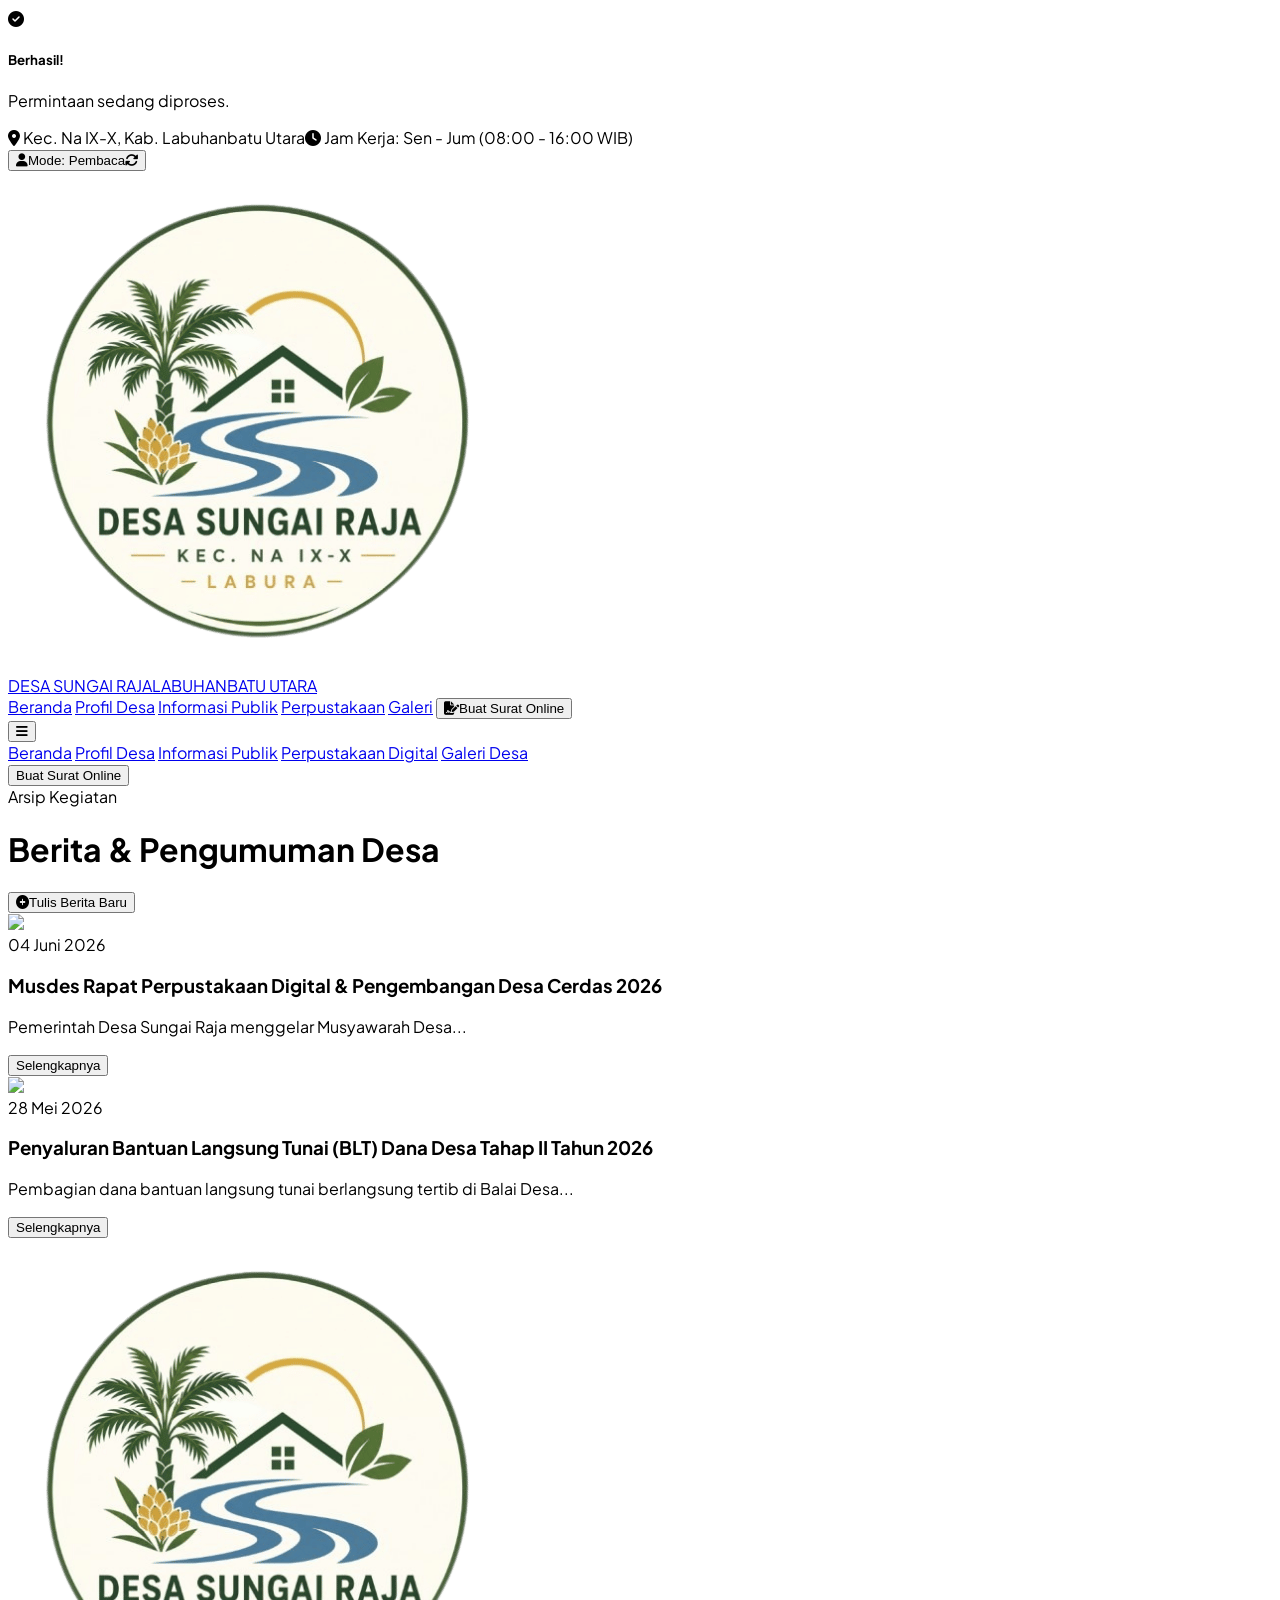
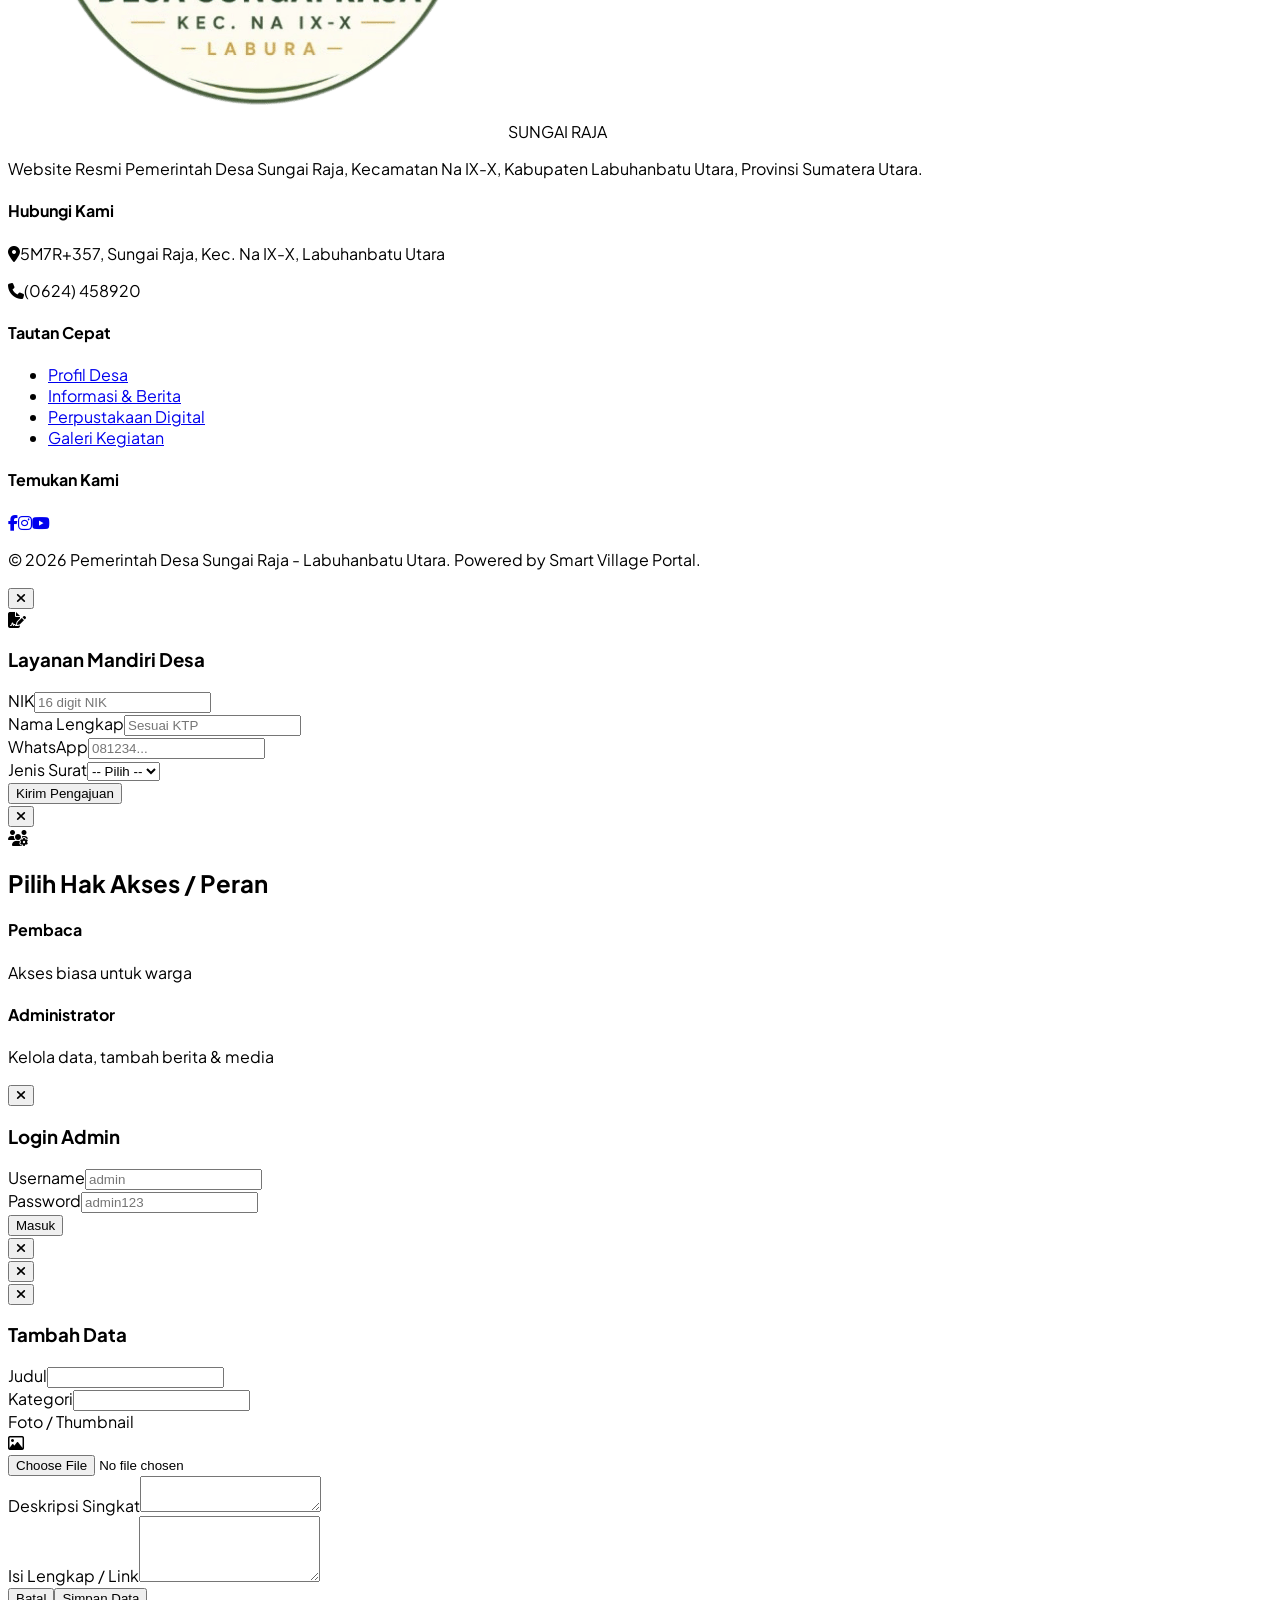
==== berita.html @ fbd41e52 "Add files via upload Upload website versi 1" ====
<!DOCTYPE html>
<html lang="id" class="scroll-smooth">
<head>
    <meta charset="UTF-8">
    <meta name="viewport" content="width=device-width, initial-scale=1.0">
    <title>Website Resmi Desa Sungai Raja - Beranda</title>
    <link rel="icon" type="image/png" href="img/logo_sungairaja.png">
    <script src="https://cdn.tailwindcss.com"></script>
    <script>
        tailwind.config = { theme: { extend: { colors: { primary: '#1E40AF', secondary: '#0D9488', accent: '#F59E0B' } } } }
    </script>
    <link rel="stylesheet" href="https://cdnjs.cloudflare.com/ajax/libs/font-awesome/6.4.0/css/all.min.css">
    <link rel="stylesheet" href="css/style.css">
</head>
<body class="bg-gray-50 text-gray-800 relative min-h-screen flex flex-col justify-between">

    <div id="toast" class="fixed bottom-5 right-5 z-50 hidden bg-gray-900 text-white px-6 py-4 rounded-xl shadow-2xl flex items-center space-x-3 border-l-4 border-accent transition-all duration-300">
        <i class="fa-solid fa-circle-check text-green-400 text-xl"></i>
        <div><h5 class="font-bold text-sm" id="toast-title">Berhasil!</h5><p class="text-xs text-gray-300" id="toast-msg">Permintaan sedang diproses.</p></div>
    </div>

    <div class="bg-primary text-white text-xs py-2 px-4 sticky top-0 z-50">
        <div class="max-w-7xl mx-auto flex justify-between items-center">
            <div class="flex items-center space-x-4"><span><i class="fa-solid fa-location-dot mr-1"></i> Kec. Na IX-X, Kab. Labuhanbatu Utara</span><span class="hidden sm:inline"><i class="fa-solid fa-clock mr-1"></i> Jam Kerja: Sen - Jum (08:00 - 16:00 WIB)</span></div>
            <div class="flex items-center space-x-4"><button onclick="openModal('modal-role-select')" id="role-badge" class="bg-blue-800 hover:bg-blue-700 text-amber-300 border border-blue-600 px-3 py-1 rounded-full font-bold transition flex items-center space-x-1.5 shadow"><i class="fa-solid fa-user text-xs"></i><span id="role-badge-text">Mode: Pembaca</span><i class="fa-solid fa-rotate text-[10px] ml-1 opacity-70"></i></button></div>
        </div>
    </div>

    <nav class="bg-white shadow-md sticky top-9 z-40">
        <div class="max-w-7xl mx-auto px-4 sm:px-6 lg:px-8">
            <div class="flex justify-between h-20">
                <a href="index.html" class="flex items-center space-x-3">
                    <img src="img/logo_sungairaja.png" alt="Logo Desa" class="w-12 h-12 object-contain">
                    <div><span class="block font-bold text-lg text-primary leading-tight">DESA SUNGAI RAJA</span><span class="text-xs text-gray-500 font-semibold tracking-wider">LABUHANBATU UTARA</span></div>
                </a>
                <div class="hidden lg:flex items-center space-x-6 text-sm font-medium text-gray-700">
                    <a href="index.html" class="nav-link hover:text-primary transition py-2">Beranda</a>
                    <a href="profil.html" class="nav-link hover:text-primary transition py-2">Profil Desa</a>
                    <a href="berita.html" class="nav-link hover:text-primary transition py-2">Informasi Publik</a>
                    <a href="perpustakaan.html" class="nav-link hover:text-primary transition py-2">Perpustakaan</a>
                    <a href="galeri.html" class="nav-link hover:text-primary transition py-2">Galeri</a>
                    <button onclick="openModal('modal-layanan')" class="bg-primary hover:bg-blue-800 text-white px-5 py-2.5 rounded-full shadow transition flex items-center space-x-2 font-semibold"><i class="fa-solid fa-file-signature"></i><span>Buat Surat Online</span></button>
                </div>
                <div class="lg:hidden flex items-center"><button id="mobile-menu-btn" class="text-gray-600 hover:text-primary focus:outline-none text-2xl"><i class="fa-solid fa-bars"></i></button></div>
            </div>
        </div>
        <div id="mobile-menu" class="hidden lg:hidden bg-white border-t px-4 pt-2 pb-6 space-y-3 shadow-lg">
            <a href="index.html" class="block w-full text-left py-2 text-gray-700 font-medium border-b">Beranda</a>
            <a href="profil.html" class="block w-full text-left py-2 text-gray-700 font-medium border-b">Profil Desa</a>
            <a href="berita.html" class="block w-full text-left py-2 text-gray-700 font-medium border-b">Informasi Publik</a>
            <a href="perpustakaan.html" class="block w-full text-left py-2 text-gray-700 font-medium border-b">Perpustakaan Digital</a>
            <a href="galeri.html" class="block w-full text-left py-2 text-gray-700 font-medium border-b">Galeri Desa</a>
            <div class="pt-2"><button onclick="openModal('modal-layanan'); closeMobileMenu();" class="w-full bg-primary text-white py-2.5 rounded-xl font-semibold text-xs">Buat Surat Online</button></div>
        </div>
    </nav>

    <main class="flex-grow py-12 max-w-7xl mx-auto px-4 sm:px-6 lg:px-8">
        <div class="flex justify-between items-end mb-10 border-b pb-6">
            <div><span class="text-primary font-semibold text-sm uppercase">Arsip Kegiatan</span><h1 class="text-4xl font-extrabold mt-1">Berita & Pengumuman Desa</h1></div>
            <div id="admin-add-news-btn" class="hidden"><button onclick="openCRUDModal('berita')" class="bg-green-600 text-white font-bold px-6 py-3 rounded-xl shadow-lg flex items-center space-x-2 text-sm animate-bounce"><i class="fa-solid fa-circle-plus text-lg"></i><span>Tulis Berita Baru</span></button></div>
        </div>
        <div class="grid grid-cols-1 md:grid-cols-3 gap-8" id="full-news-container"></div>
    </main>

    <footer class="bg-gray-900 text-white pt-16 pb-12 border-t border-gray-800 mt-16">
        <div class="max-w-7xl mx-auto px-4 sm:px-6 lg:px-8">
            <div class="grid grid-cols-1 md:grid-cols-4 gap-10 mb-12">
                <div class="md:col-span-1 space-y-4"><div class="flex items-center space-x-3"><img src="img/logo_sungairaja.png" alt="Logo Desa" class="w-10 h-10 object-contain"><span class="font-extrabold text-xl tracking-wide">SUNGAI RAJA</span></div><p class="text-gray-400 text-xs leading-relaxed">Website Resmi Pemerintah Desa Sungai Raja, Kecamatan Na IX-X, Kabupaten Labuhanbatu Utara, Provinsi Sumatera Utara.</p></div>
                <div class="space-y-3"><h4 class="font-bold text-sm tracking-wider uppercase text-accent border-l-2 border-accent pl-2">Hubungi Kami</h4><p class="text-xs text-gray-400"><i class="fa-solid fa-map-marker-alt text-primary mr-2"></i>5M7R+357, Sungai Raja, Kec. Na IX-X, Labuhanbatu Utara</p><p class="text-xs text-gray-400"><i class="fa-solid fa-phone text-primary mr-2"></i>(0624) 458920</p></div>
                <div class="space-y-3"><h4 class="font-bold text-sm tracking-wider uppercase text-accent border-l-2 border-accent pl-2">Tautan Cepat</h4><ul class="text-xs text-gray-400 space-y-2"><li><a href="profil.html">Profil Desa</a></li><li><a href="berita.html">Informasi & Berita</a></li><li><a href="perpustakaan.html">Perpustakaan Digital</a></li><li><a href="galeri.html">Galeri Kegiatan</a></li></ul></div>
                <div class="space-y-3"><h4 class="font-bold text-sm tracking-wider uppercase text-accent border-l-2 border-accent pl-2">Temukan Kami</h4><div class="flex space-x-3 text-lg"><a href="#" class="w-9 h-9 bg-gray-800 hover:bg-blue-600 rounded-full flex items-center justify-center transition"><i class="fa-brands fa-facebook-f"></i></a><a href="#" class="w-9 h-9 bg-gray-800 hover:bg-pink-600 rounded-full flex items-center justify-center transition"><i class="fa-brands fa-instagram"></i></a><a href="#" class="w-9 h-9 bg-gray-800 hover:bg-red-600 rounded-full flex items-center justify-center transition"><i class="fa-brands fa-youtube"></i></a></div></div>
            </div>
            <div class="pt-8 border-t border-gray-800 text-center text-xs text-gray-500"><p>© 2026 Pemerintah Desa Sungai Raja - Labuhanbatu Utara. Powered by Smart Village Portal.</p></div>
        </div>
    </footer>

    <div id="modal-layanan" class="fixed inset-0 bg-black/60 z-50 hidden flex items-center justify-center p-4 backdrop-blur-sm">
        <div class="bg-white rounded-3xl max-w-lg w-full p-6 sm:p-8 shadow-2xl relative modal-enter">
            <button onclick="closeModal('modal-layanan')" class="absolute top-5 right-5 text-gray-400 hover:text-gray-600 text-xl"><i class="fa-solid fa-times"></i></button>
            <div class="flex items-center space-x-3 text-primary mb-4"><i class="fa-solid fa-file-signature text-2xl"></i><h3 class="font-bold text-xl text-gray-900">Layanan Mandiri Desa</h3></div>
            <form onsubmit="submitLayanan(event)" class="space-y-4 text-sm">
                <div><label class="block font-semibold text-gray-700 mb-1">NIK</label><input type="number" required placeholder="16 digit NIK" class="w-full px-4 py-2 border rounded-xl"></div>
                <div><label class="block font-semibold text-gray-700 mb-1">Nama Lengkap</label><input type="text" required placeholder="Sesuai KTP" class="w-full px-4 py-2 border rounded-xl"></div>
                <div><label class="block font-semibold text-gray-700 mb-1">WhatsApp</label><input type="tel" required placeholder="081234..." class="w-full px-4 py-2 border rounded-xl"></div>
                <div><label class="block font-semibold text-gray-700 mb-1">Jenis Surat</label><select required class="w-full px-4 py-2 border rounded-xl"><option value="">-- Pilih --</option><option value="Domisili">Domisili</option><option value="SKTM">SKTM</option><option value="SKU">SKU</option></select></div>
                <button type="submit" class="w-full bg-primary text-white font-bold py-3 rounded-xl shadow-lg mt-2">Kirim Pengajuan</button>
            </form>
        </div>
    </div>

    <div id="modal-role-select" class="fixed inset-0 bg-blue-950/80 z-50 hidden flex items-center justify-center p-4 backdrop-blur-md">
        <div class="bg-white rounded-3xl max-w-xl w-full p-8 shadow-2xl relative modal-enter text-center border-t-8 border-primary">
            <button onclick="closeModal('modal-role-select')" class="absolute top-5 right-5 text-gray-400 text-xl"><i class="fa-solid fa-times"></i></button>
            <div class="w-16 h-16 bg-blue-50 rounded-full flex items-center justify-center mx-auto mb-4 text-primary text-3xl"><i class="fa-solid fa-users-gear"></i></div>
            <h2 class="text-2xl font-extrabold text-gray-900 mb-2">Pilih Hak Akses / Peran</h2>
            <div class="grid grid-cols-1 sm:grid-cols-2 gap-4 text-left mt-6">
                <div onclick="selectRole('pembaca')" class="border-2 p-5 rounded-2xl cursor-pointer hover:border-primary hover:bg-blue-50 transition"><h4 class="font-bold text-gray-800">Pembaca</h4><p class="text-xs text-gray-500 mt-1">Akses biasa untuk warga</p></div>
                <div onclick="selectRole('admin')" class="border-2 p-5 rounded-2xl cursor-pointer hover:border-primary hover:bg-blue-50 transition"><h4 class="font-bold text-gray-800">Administrator</h4><p class="text-xs text-gray-500 mt-1">Kelola data, tambah berita & media</p></div>
            </div>
        </div>
    </div>

    <div id="modal-admin-login" class="fixed inset-0 bg-black/70 z-50 hidden flex items-center justify-center p-4 backdrop-blur-sm">
        <div class="bg-white rounded-3xl max-w-md w-full p-8 shadow-2xl relative modal-enter">
            <button onclick="closeModal('modal-admin-login')" class="absolute top-5 right-5 text-gray-400 text-xl"><i class="fa-solid fa-times"></i></button>
            <h3 class="font-extrabold text-2xl text-center mb-6">Login Admin</h3>
            <form onsubmit="handleAdminLogin(event)" class="space-y-4 text-sm">
                <div><label class="block font-semibold mb-1">Username</label><input type="text" id="admin-user" required placeholder="admin" class="w-full px-4 py-2.5 border rounded-xl"></div>
                <div><label class="block font-semibold mb-1">Password</label><input type="password" id="admin-pass" required placeholder="admin123" class="w-full px-4 py-2.5 border rounded-xl"></div>
                <button type="submit" class="w-full bg-primary text-white font-bold py-3 rounded-xl shadow-lg mt-2">Masuk</button>
            </form>
        </div>
    </div>

    <div id="modal-news" class="fixed inset-0 bg-black/70 z-50 hidden flex items-center justify-center p-4 backdrop-blur-sm"><div class="bg-white rounded-3xl max-w-2xl w-full p-6 sm:p-8 shadow-2xl relative modal-enter max-h-[90vh] overflow-y-auto"><button onclick="closeModal('modal-news')" class="absolute top-5 right-5 text-gray-400 text-xl"><i class="fa-solid fa-times"></i></button><div id="news-modal-content"></div></div></div>
    
    <div id="modal-media" class="fixed inset-0 bg-black/70 z-50 hidden flex items-center justify-center p-4 backdrop-blur-sm"><div class="bg-white rounded-3xl max-w-2xl w-full p-6 sm:p-8 shadow-2xl relative modal-enter"><button onclick="closeModal('modal-media')" class="absolute top-5 right-5 text-gray-400 text-xl"><i class="fa-solid fa-times"></i></button><div id="media-content"></div></div></div>

    <div id="modal-crud" class="fixed inset-0 bg-black/70 z-50 hidden flex items-center justify-center p-4 backdrop-blur-sm"><div class="bg-white rounded-3xl max-w-lg w-full p-6 sm:p-8 shadow-2xl relative modal-enter max-h-[90vh] overflow-y-auto border-t-8 border-green-600"><button onclick="closeModal('modal-crud')" class="absolute top-5 right-5 text-gray-400 text-xl"><i class="fa-solid fa-times"></i></button><h3 class="font-bold text-xl mb-4" id="crud-modal-title">Tambah Data</h3><form onsubmit="handleCRUDSave(event)" class="space-y-4 text-sm"><input type="hidden" id="crud-id"><input type="hidden" id="crud-type"><input type="hidden" id="crud-img-data"><div><label class="block font-semibold mb-1">Judul</label><input type="text" id="crud-title" required class="w-full px-4 py-2 border rounded-xl"></div><div><label class="block font-semibold mb-1" id="crud-cat-label">Kategori</label><input type="text" id="crud-cat" required class="w-full px-4 py-2 border rounded-xl"></div><div><label class="block font-semibold mb-1">Foto / Thumbnail</label><div class="flex items-center space-x-4"><div id="crud-img-preview" class="w-20 h-20 border-2 border-dashed rounded-xl flex items-center justify-center overflow-hidden bg-gray-50"><i class="fa-regular fa-image text-gray-400 text-2xl"></i><img src="" class="w-full h-full object-cover hidden"></div><input type="file" id="crud-img-file" accept="image/*" class="w-full text-xs"></div></div><div><label class="block font-semibold mb-1">Deskripsi Singkat</label><textarea rows="2" id="crud-desc" required class="w-full px-4 py-2 border rounded-xl"></textarea></div><div id="crud-extra-field"><label class="block font-semibold mb-1" id="crud-extra-label">Isi Lengkap / Link</label><textarea rows="4" id="crud-content" required class="w-full px-4 py-2 border rounded-xl"></textarea></div><div class="flex space-x-3 pt-2"><button type="button" onclick="closeModal('modal-crud')" class="flex-1 bg-gray-200 font-bold py-3 rounded-xl">Batal</button><button type="submit" class="flex-2 w-2/3 bg-green-600 text-white font-bold py-3 rounded-xl" id="crud-submit-btn-text">Simpan Data</button></div></form></div></div>

    <script src="js/data.js"></script>
    <script src="js/main.js"></script>
</body>
</html>
---- css/style.css ----
@import url('https://fonts.googleapis.com/css2?family=Plus+Jakarta+Sans:wght@300;400;500;600;700&display=swap');

body { 
    font-family: 'Plus Jakarta Sans', sans-serif; 
}

.tab-btn.active { 
    border-bottom: 3px solid #1E40AF; 
    color: #1E40AF; 
    font-weight: 600; 
}

.modal-enter { 
    animation: fadeIn 0.25s ease-out forwards; 
}

@keyframes fadeIn { 
    from { opacity: 0; transform: scale(0.95); } 
    to { opacity: 1; transform: scale(1); } 
}

/* Custom scrollbar untuk modal */
::-webkit-scrollbar {
    width: 8px;
}
::-webkit-scrollbar-track {
    background: #f1f1f1;
}
::-webkit-scrollbar-thumb {
    background: #888;
    border-radius: 4px;
}
::-webkit-scrollbar-thumb:hover {
    background: #555;
}
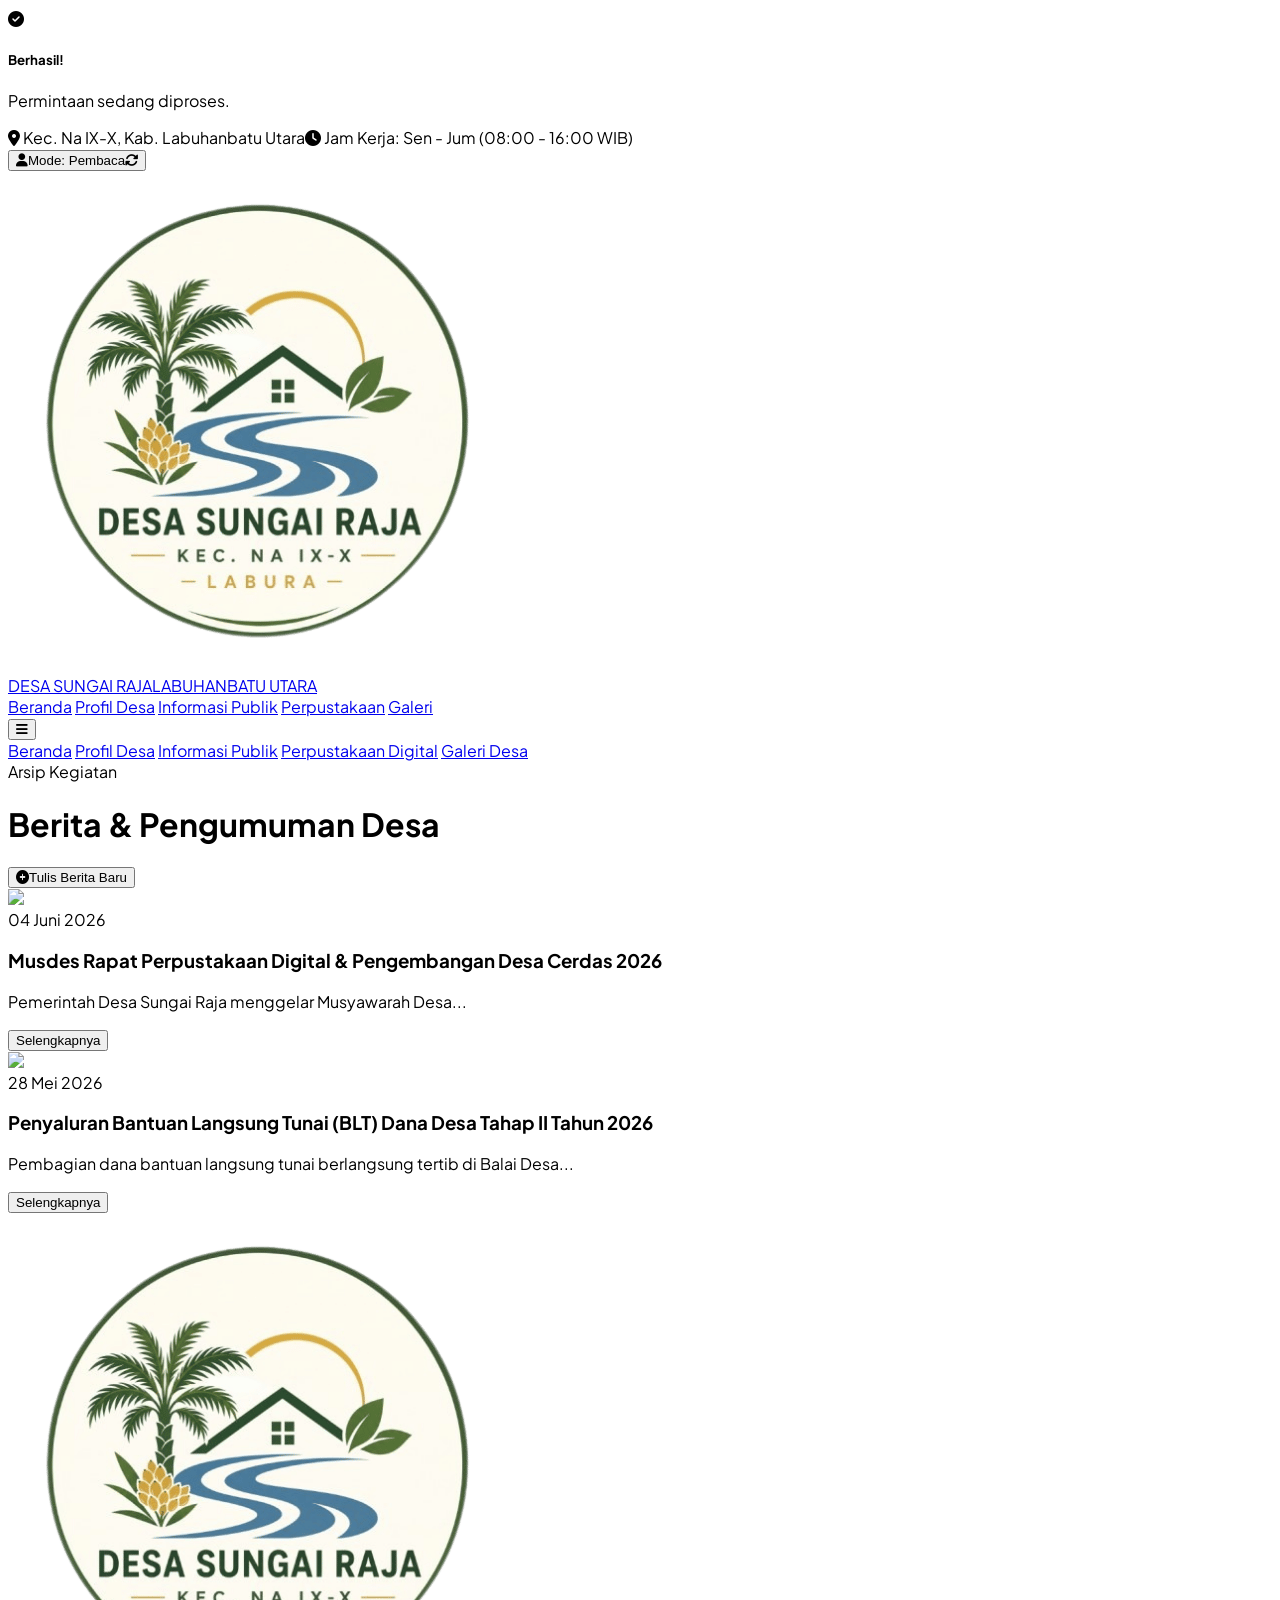
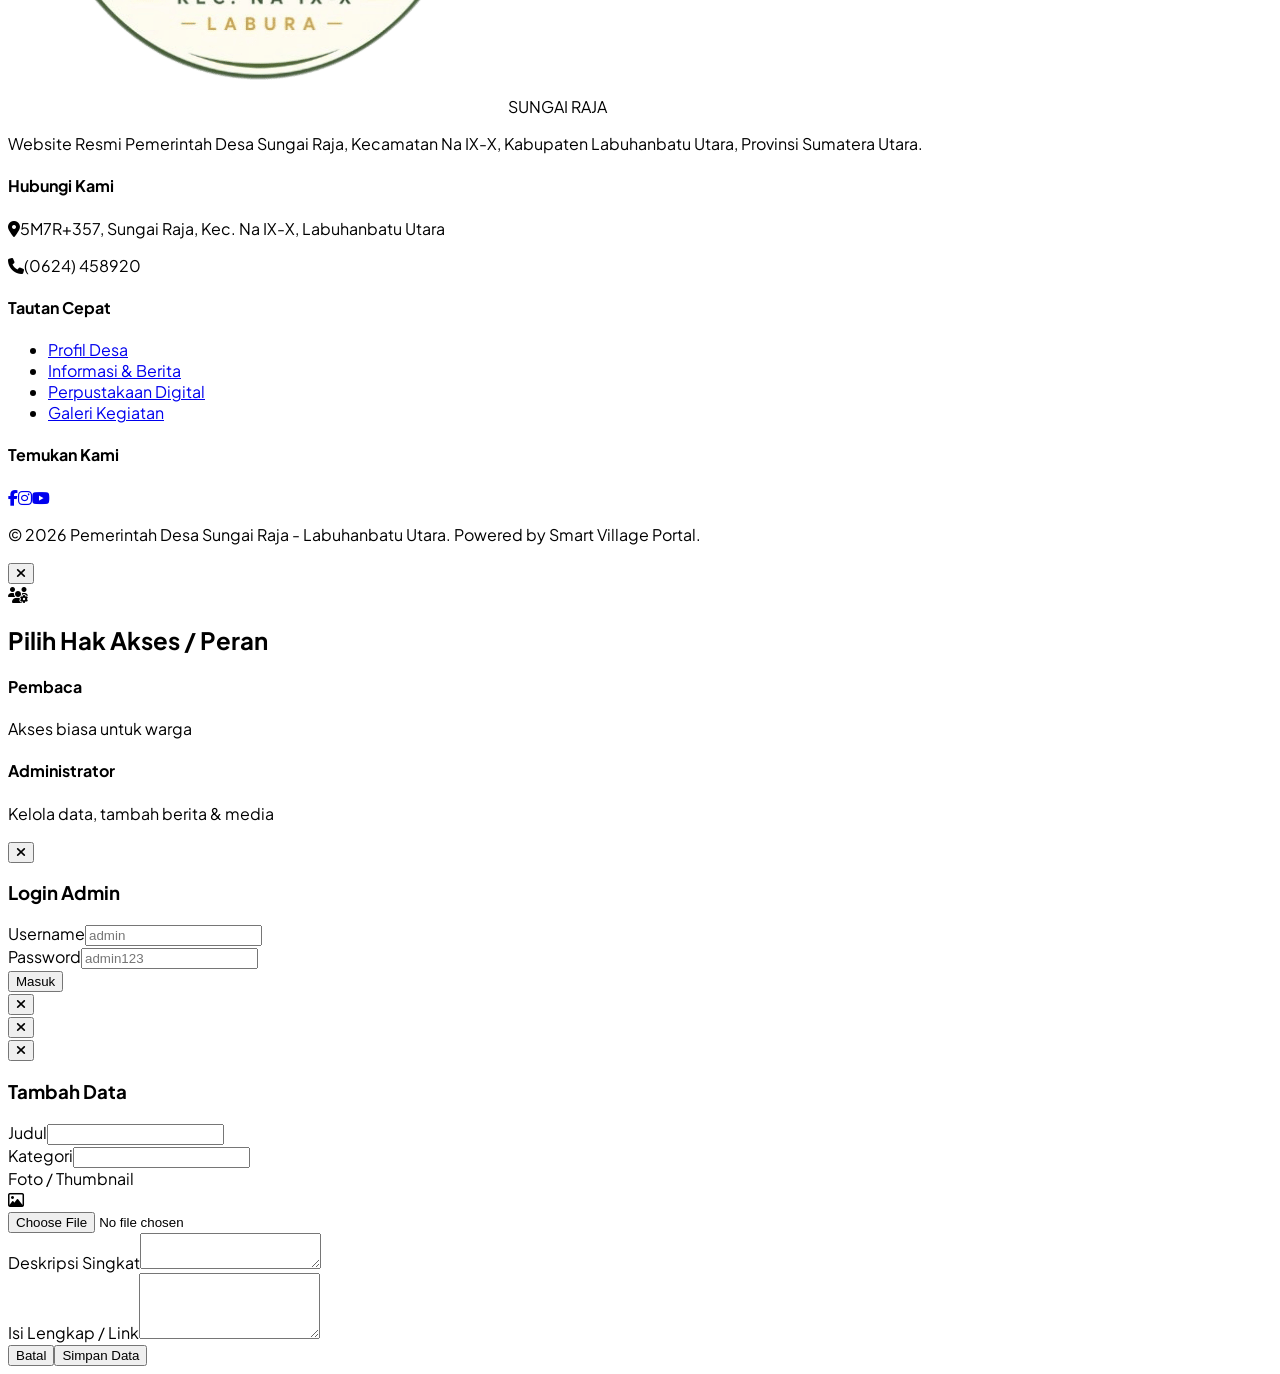
==== commit 74abc916: "Add files via upload" ====
--- a/berita.html
+++ b/berita.html
@@ -39,7 +39,6 @@
                     <a href="berita.html" class="nav-link hover:text-primary transition py-2">Informasi Publik</a>
                     <a href="perpustakaan.html" class="nav-link hover:text-primary transition py-2">Perpustakaan</a>
                     <a href="galeri.html" class="nav-link hover:text-primary transition py-2">Galeri</a>
-                    <button onclick="openModal('modal-layanan')" class="bg-primary hover:bg-blue-800 text-white px-5 py-2.5 rounded-full shadow transition flex items-center space-x-2 font-semibold"><i class="fa-solid fa-file-signature"></i><span>Buat Surat Online</span></button>
                 </div>
                 <div class="lg:hidden flex items-center"><button id="mobile-menu-btn" class="text-gray-600 hover:text-primary focus:outline-none text-2xl"><i class="fa-solid fa-bars"></i></button></div>
             </div>
@@ -50,7 +49,6 @@
             <a href="berita.html" class="block w-full text-left py-2 text-gray-700 font-medium border-b">Informasi Publik</a>
             <a href="perpustakaan.html" class="block w-full text-left py-2 text-gray-700 font-medium border-b">Perpustakaan Digital</a>
             <a href="galeri.html" class="block w-full text-left py-2 text-gray-700 font-medium border-b">Galeri Desa</a>
-            <div class="pt-2"><button onclick="openModal('modal-layanan'); closeMobileMenu();" class="w-full bg-primary text-white py-2.5 rounded-xl font-semibold text-xs">Buat Surat Online</button></div>
         </div>
     </nav>
 
@@ -73,20 +71,6 @@
             <div class="pt-8 border-t border-gray-800 text-center text-xs text-gray-500"><p>© 2026 Pemerintah Desa Sungai Raja - Labuhanbatu Utara. Powered by Smart Village Portal.</p></div>
         </div>
     </footer>
-
-    <div id="modal-layanan" class="fixed inset-0 bg-black/60 z-50 hidden flex items-center justify-center p-4 backdrop-blur-sm">
-        <div class="bg-white rounded-3xl max-w-lg w-full p-6 sm:p-8 shadow-2xl relative modal-enter">
-            <button onclick="closeModal('modal-layanan')" class="absolute top-5 right-5 text-gray-400 hover:text-gray-600 text-xl"><i class="fa-solid fa-times"></i></button>
-            <div class="flex items-center space-x-3 text-primary mb-4"><i class="fa-solid fa-file-signature text-2xl"></i><h3 class="font-bold text-xl text-gray-900">Layanan Mandiri Desa</h3></div>
-            <form onsubmit="submitLayanan(event)" class="space-y-4 text-sm">
-                <div><label class="block font-semibold text-gray-700 mb-1">NIK</label><input type="number" required placeholder="16 digit NIK" class="w-full px-4 py-2 border rounded-xl"></div>
-                <div><label class="block font-semibold text-gray-700 mb-1">Nama Lengkap</label><input type="text" required placeholder="Sesuai KTP" class="w-full px-4 py-2 border rounded-xl"></div>
-                <div><label class="block font-semibold text-gray-700 mb-1">WhatsApp</label><input type="tel" required placeholder="081234..." class="w-full px-4 py-2 border rounded-xl"></div>
-                <div><label class="block font-semibold text-gray-700 mb-1">Jenis Surat</label><select required class="w-full px-4 py-2 border rounded-xl"><option value="">-- Pilih --</option><option value="Domisili">Domisili</option><option value="SKTM">SKTM</option><option value="SKU">SKU</option></select></div>
-                <button type="submit" class="w-full bg-primary text-white font-bold py-3 rounded-xl shadow-lg mt-2">Kirim Pengajuan</button>
-            </form>
-        </div>
-    </div>
 
     <div id="modal-role-select" class="fixed inset-0 bg-blue-950/80 z-50 hidden flex items-center justify-center p-4 backdrop-blur-md">
         <div class="bg-white rounded-3xl max-w-xl w-full p-8 shadow-2xl relative modal-enter text-center border-t-8 border-primary">
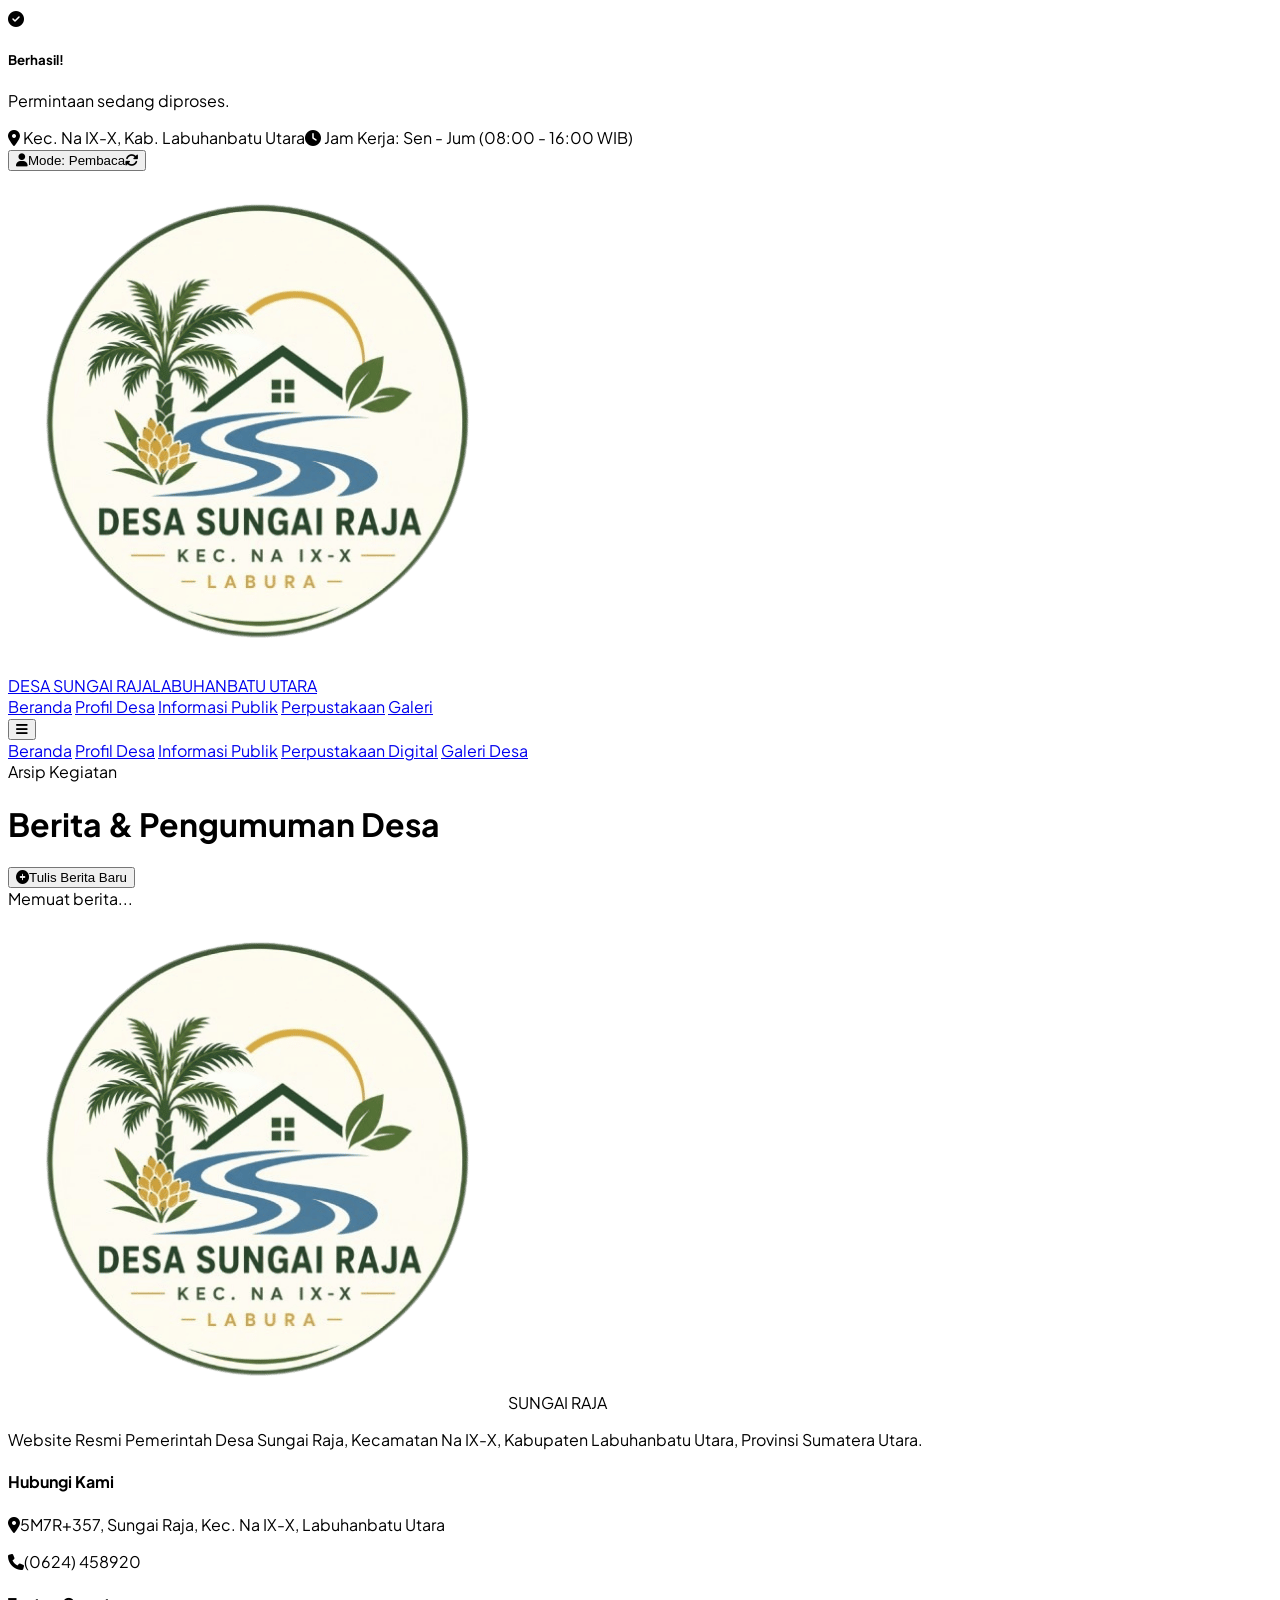
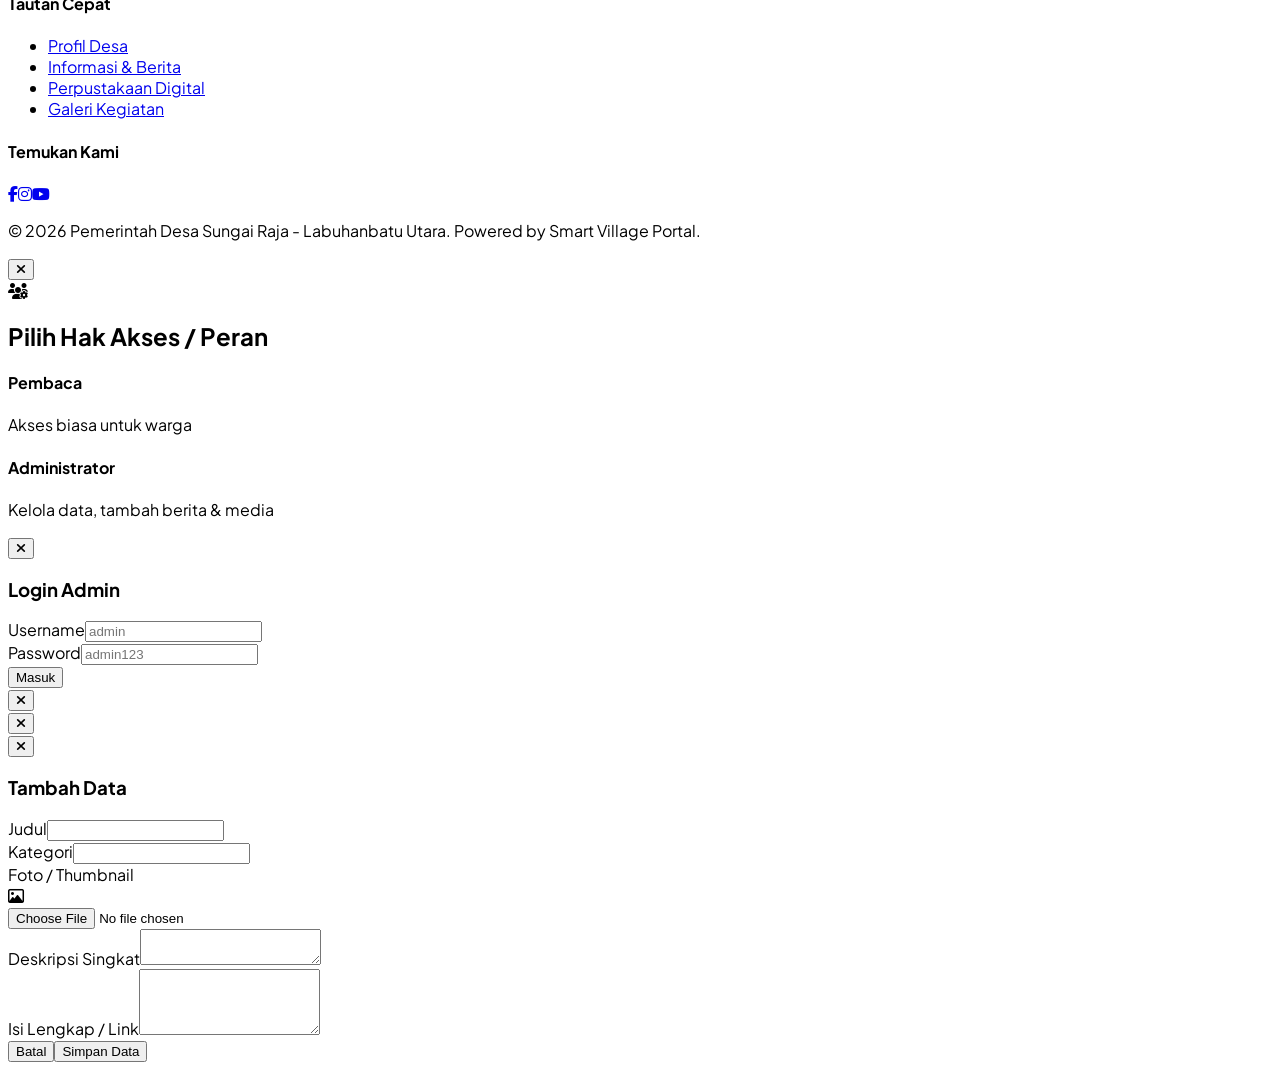
==== commit b551253e: "Add files via upload" ====
--- a/berita.html
+++ b/berita.html
@@ -102,6 +102,8 @@
 
     <div id="modal-crud" class="fixed inset-0 bg-black/70 z-50 hidden flex items-center justify-center p-4 backdrop-blur-sm"><div class="bg-white rounded-3xl max-w-lg w-full p-6 sm:p-8 shadow-2xl relative modal-enter max-h-[90vh] overflow-y-auto border-t-8 border-green-600"><button onclick="closeModal('modal-crud')" class="absolute top-5 right-5 text-gray-400 text-xl"><i class="fa-solid fa-times"></i></button><h3 class="font-bold text-xl mb-4" id="crud-modal-title">Tambah Data</h3><form onsubmit="handleCRUDSave(event)" class="space-y-4 text-sm"><input type="hidden" id="crud-id"><input type="hidden" id="crud-type"><input type="hidden" id="crud-img-data"><div><label class="block font-semibold mb-1">Judul</label><input type="text" id="crud-title" required class="w-full px-4 py-2 border rounded-xl"></div><div><label class="block font-semibold mb-1" id="crud-cat-label">Kategori</label><input type="text" id="crud-cat" required class="w-full px-4 py-2 border rounded-xl"></div><div><label class="block font-semibold mb-1">Foto / Thumbnail</label><div class="flex items-center space-x-4"><div id="crud-img-preview" class="w-20 h-20 border-2 border-dashed rounded-xl flex items-center justify-center overflow-hidden bg-gray-50"><i class="fa-regular fa-image text-gray-400 text-2xl"></i><img src="" class="w-full h-full object-cover hidden"></div><input type="file" id="crud-img-file" accept="image/*" class="w-full text-xs"></div></div><div><label class="block font-semibold mb-1">Deskripsi Singkat</label><textarea rows="2" id="crud-desc" required class="w-full px-4 py-2 border rounded-xl"></textarea></div><div id="crud-extra-field"><label class="block font-semibold mb-1" id="crud-extra-label">Isi Lengkap / Link</label><textarea rows="4" id="crud-content" required class="w-full px-4 py-2 border rounded-xl"></textarea></div><div class="flex space-x-3 pt-2"><button type="button" onclick="closeModal('modal-crud')" class="flex-1 bg-gray-200 font-bold py-3 rounded-xl">Batal</button><button type="submit" class="flex-2 w-2/3 bg-green-600 text-white font-bold py-3 rounded-xl" id="crud-submit-btn-text">Simpan Data</button></div></form></div></div>
 
+    <script src="https://cdn.jsdelivr.net/npm/@supabase/supabase-js@2"></script>
+    
     <script src="js/data.js"></script>
     <script src="js/main.js"></script>
 </body>
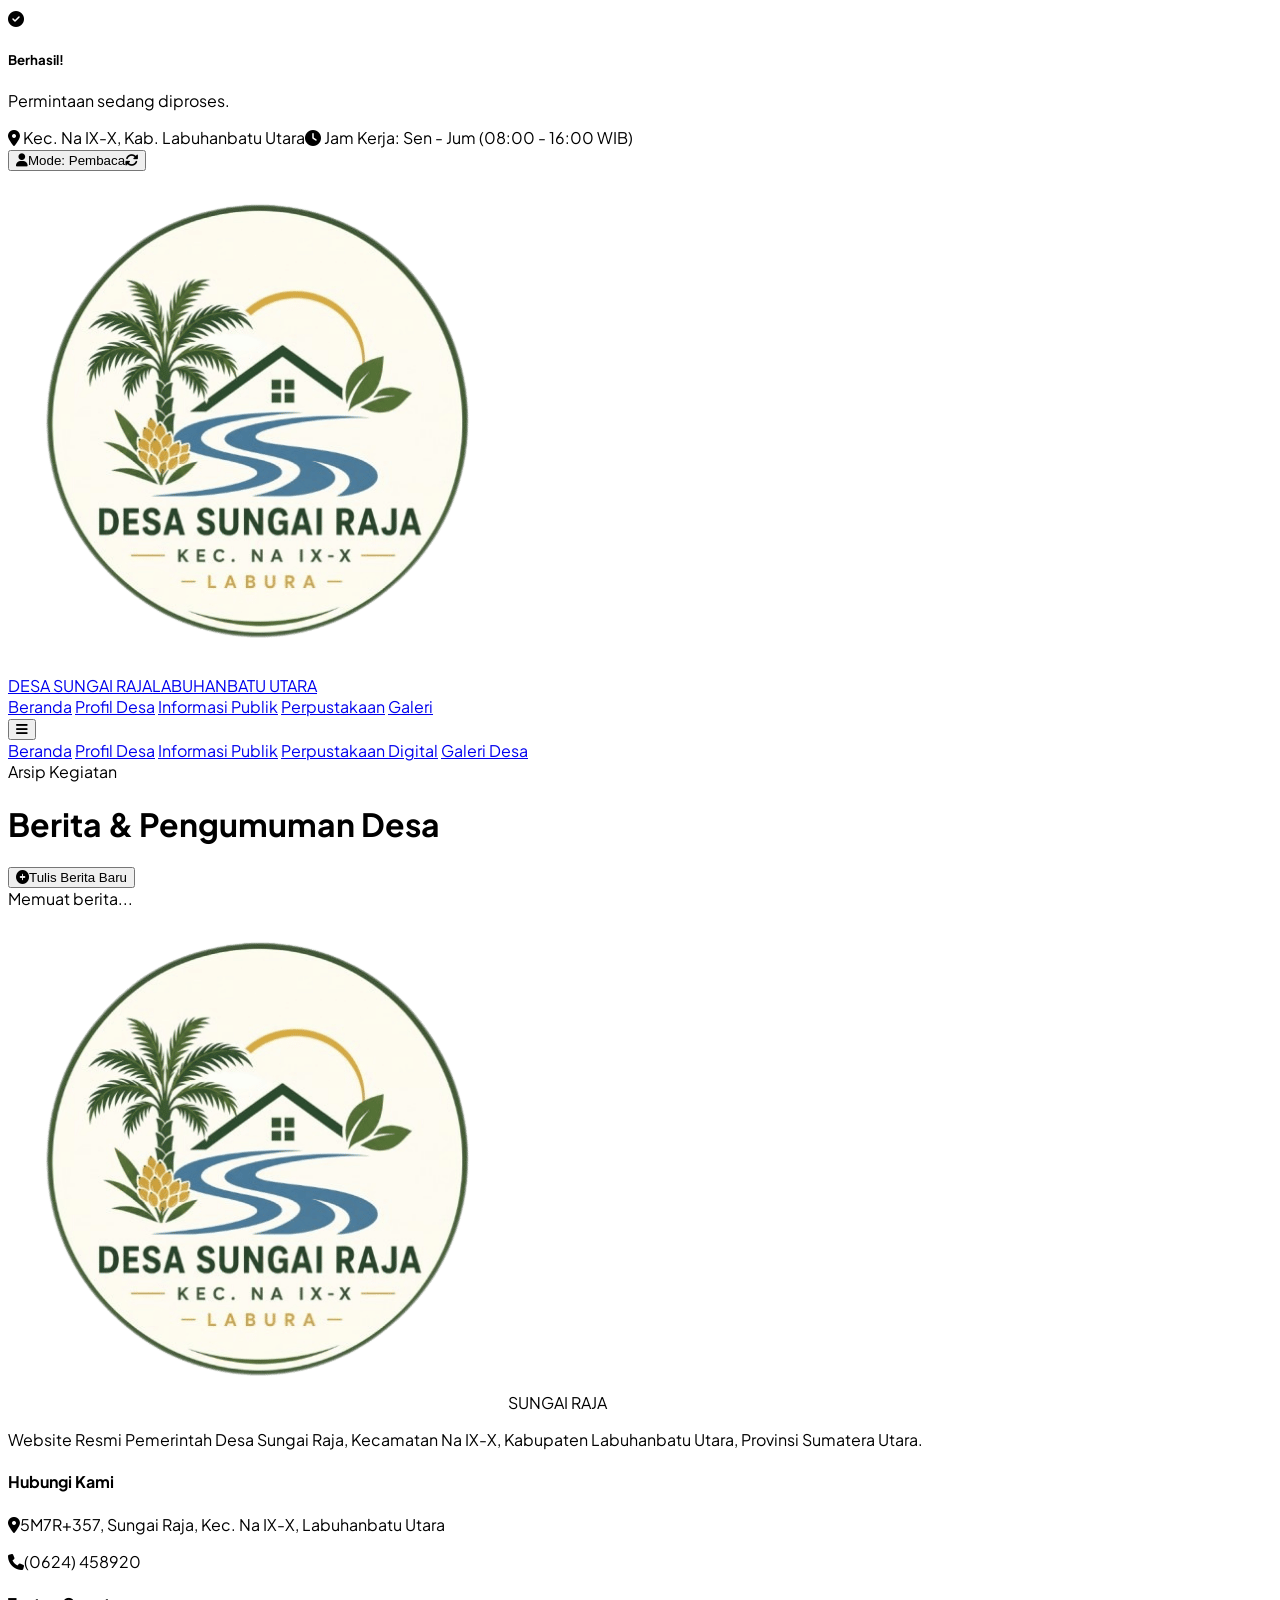
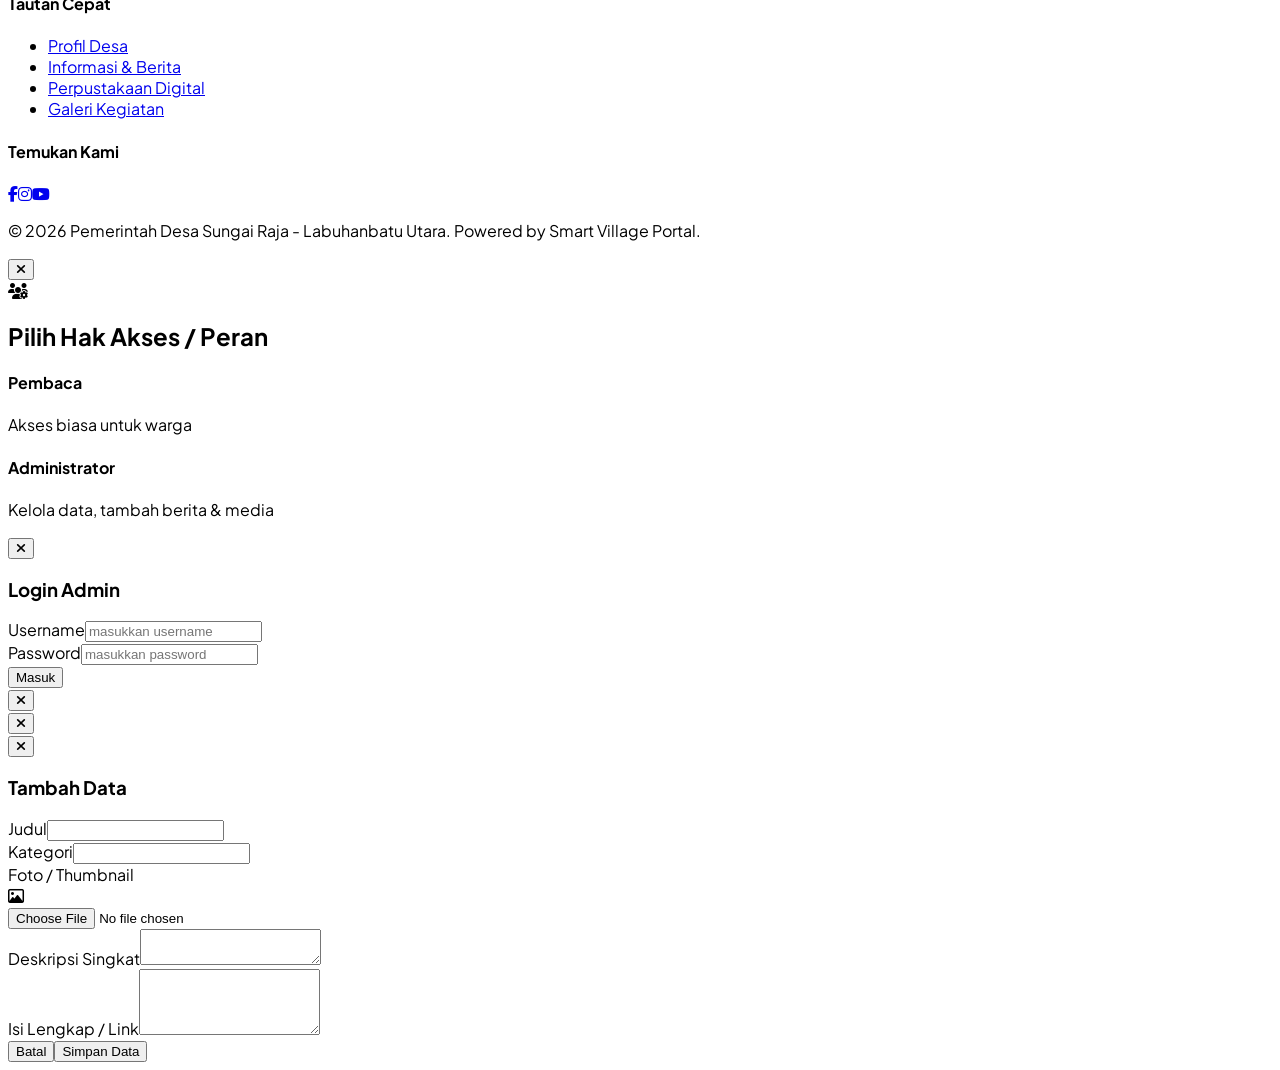
==== commit cee61cc8: "Add files via upload" ====
--- a/berita.html
+++ b/berita.html
@@ -89,8 +89,8 @@
             <button onclick="closeModal('modal-admin-login')" class="absolute top-5 right-5 text-gray-400 text-xl"><i class="fa-solid fa-times"></i></button>
             <h3 class="font-extrabold text-2xl text-center mb-6">Login Admin</h3>
             <form onsubmit="handleAdminLogin(event)" class="space-y-4 text-sm">
-                <div><label class="block font-semibold mb-1">Username</label><input type="text" id="admin-user" required placeholder="admin" class="w-full px-4 py-2.5 border rounded-xl"></div>
-                <div><label class="block font-semibold mb-1">Password</label><input type="password" id="admin-pass" required placeholder="admin123" class="w-full px-4 py-2.5 border rounded-xl"></div>
+                <div><label class="block font-semibold mb-1">Username</label><input type="text" id="admin-user" required placeholder="masukkan username" class="w-full px-4 py-2.5 border rounded-xl"></div>
+                <div><label class="block font-semibold mb-1">Password</label><input type="password" id="admin-pass" required placeholder="masukkan password" class="w-full px-4 py-2.5 border rounded-xl"></div>
                 <button type="submit" class="w-full bg-primary text-white font-bold py-3 rounded-xl shadow-lg mt-2">Masuk</button>
             </form>
         </div>
